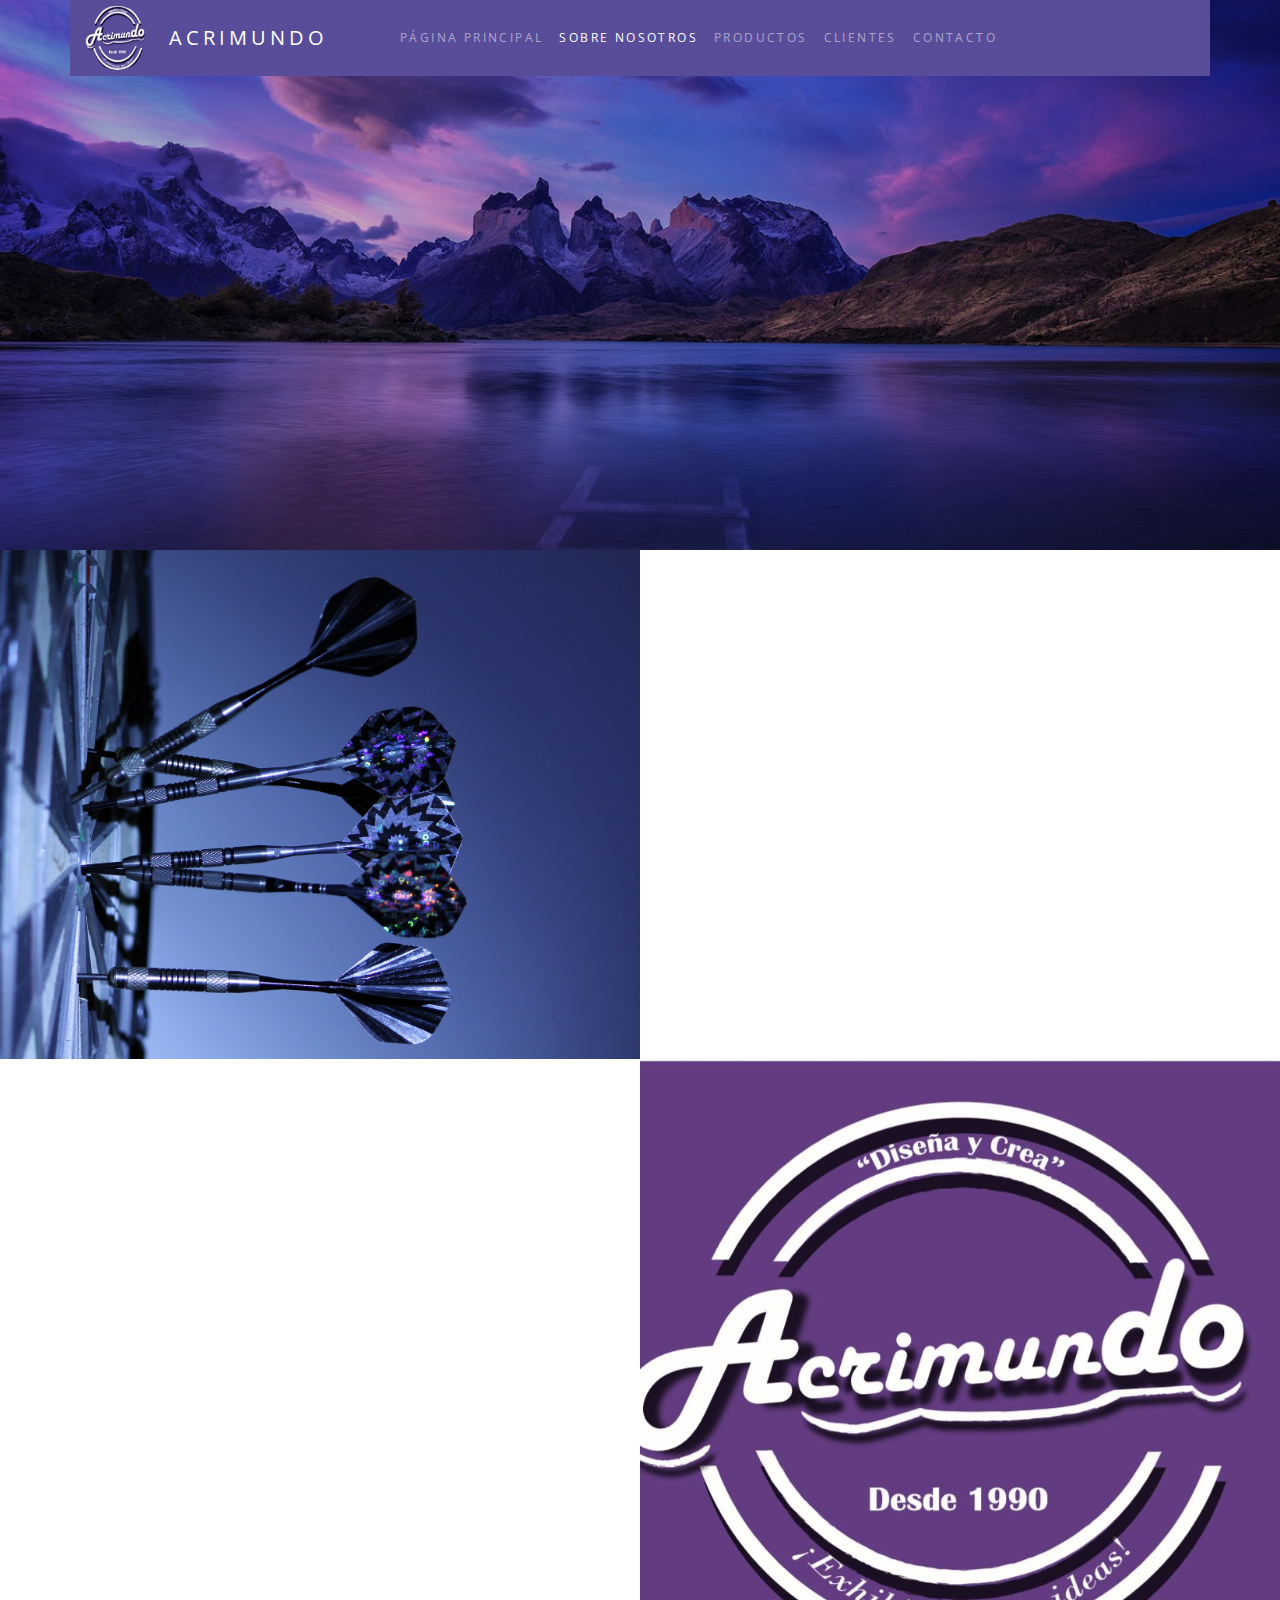
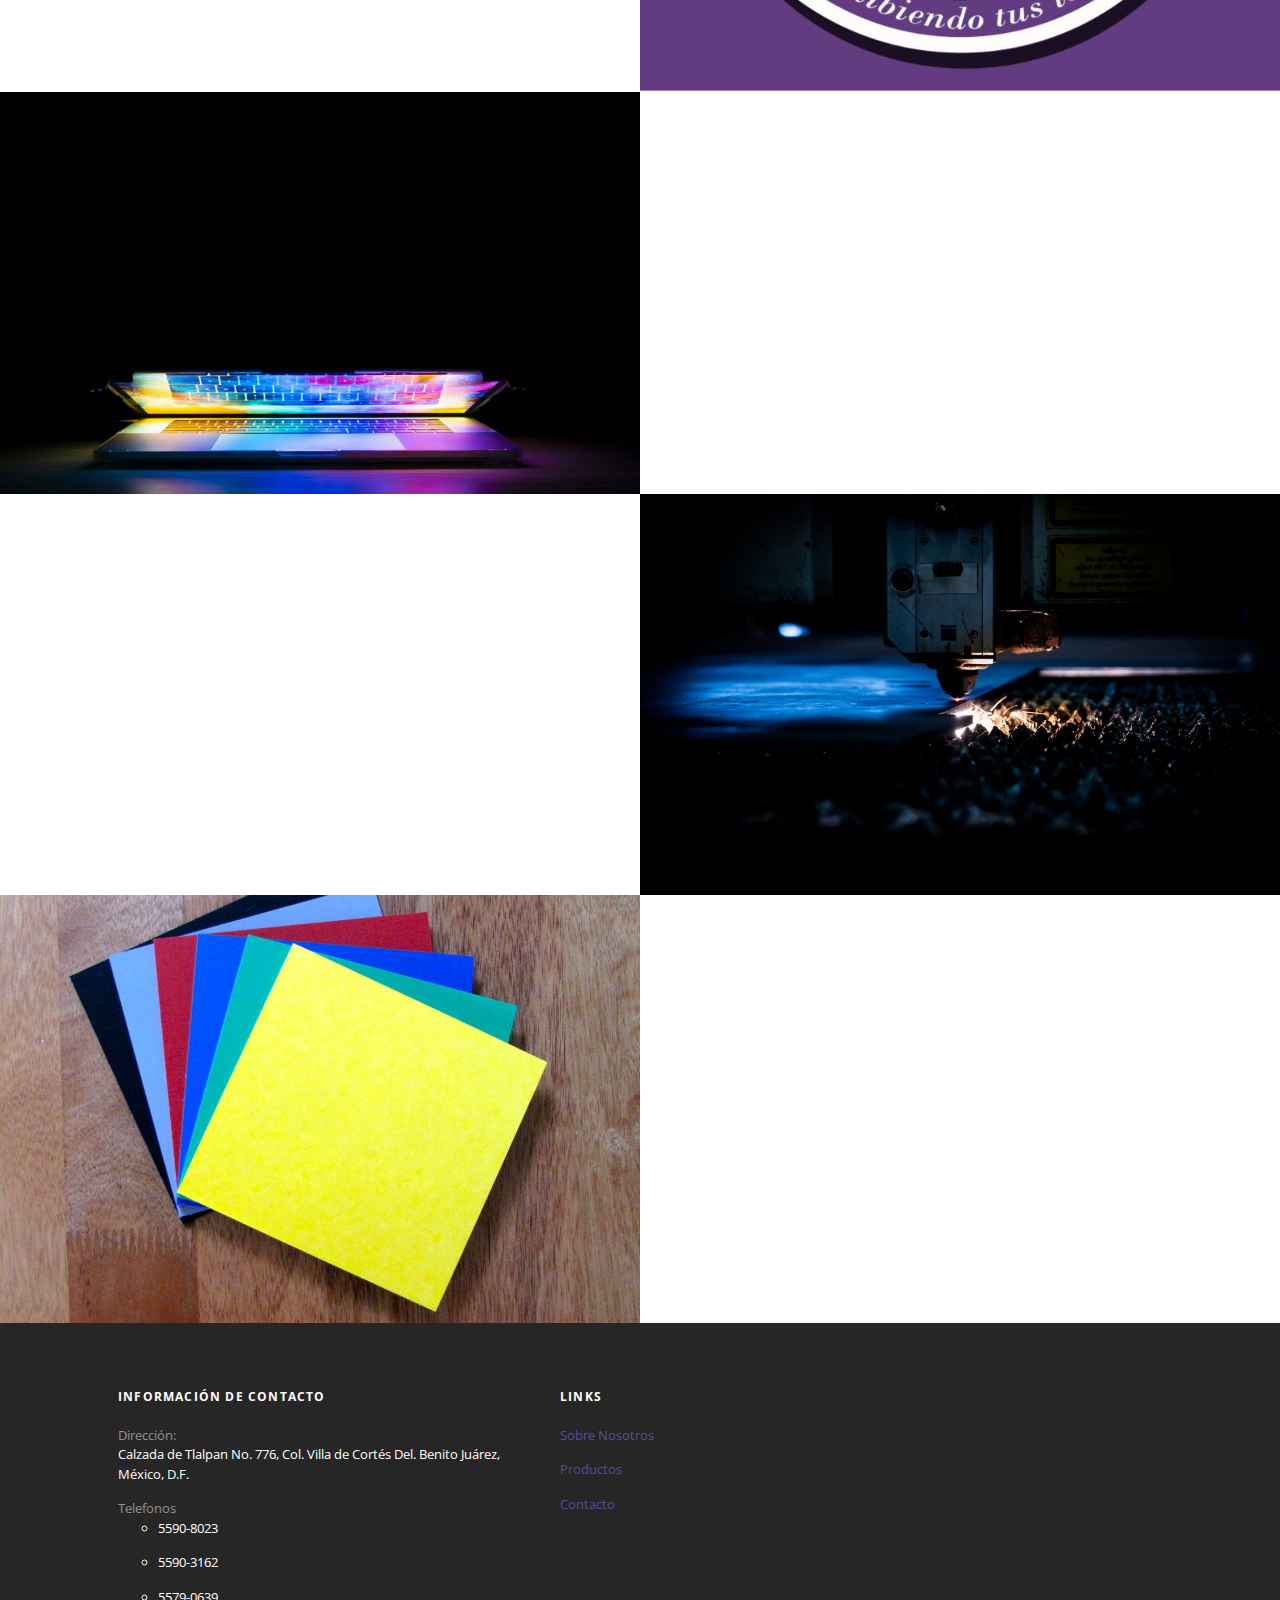
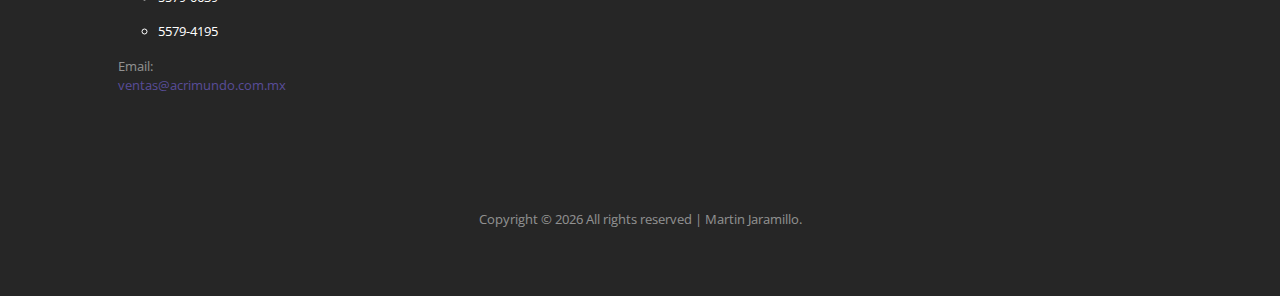
==== about.html @ fe359bb6 "Added" ====
<!doctype html>
<html lang="es">

<head>
  <title>Sobre Nosotros</title>
  <meta charset="utf-8">
  <meta name="viewport" content="width=device-width, initial-scale=1, shrink-to-fit=no">

  <link href="https://fonts.googleapis.com/css?family=Open+Sans:300,400,700,800" rel="stylesheet">

  <link rel="stylesheet" href="css/animate.css">
  <link rel="stylesheet" href="css/owl.carousel.min.css">

  <link rel="stylesheet" href="fonts/ionicons/css/ionicons.min.css">
  <link rel="stylesheet" href="fonts/fontawesome/css/font-awesome.min.css">

  <link rel="stylesheet" href="fonts/flaticon/font/flaticon.css">

  <!-- Theme Style -->
  <link rel="stylesheet" href="css/style.css">

</head>

<body>
  <header role="banner">
    <div class="fixed-top">
      <nav class="navbar navbar-expand-lg navbar-dark bg-dark">
        <div class="container" style="background-color: #594D99;">
          <img src="images/juancho.jpeg" alt="logo" width="64px" height="64px" style="border-radius: 50%;"><a
            class="navbar-brand " href="index.html" style="padding-left: 20px;background-color:  #594D99;">Acrimundo</a>
          <button class="navbar-toggler" type="button" data-toggle="collapse" data-target="#navbarsExample05"
            aria-controls="navbarsExample05" aria-expanded="false" aria-label="Toggle navigation"
            style="background-color: #594D99;">
            <span class="navbar-toggler-icon" style="background-color: #594D99;"></span>
          </button>

          <div class="collapse navbar-collapse" id="navbarsExample05" style="background-color:  #594D99;">
            <ul class="navbar-nav pl-md-5" style="background-color:  #594D99;">
              <li class="nav-item" style="background-color:  #594D99;">
                <a class="nav-link" href="index.html" style="background-color:  #594D99;">Página principal</a>
              </li>
              <li class="nav-item" style="background-color:  #594D99;">
                <a class="nav-link active" href="about.html" style="background-color:  #594D99;">Sobre nosotros</a>
              </li>
              <li class="nav-item" style="background-color: #594D99;">
                <a class="nav-link" href="projects.html" style="background-color: #594D99;">Productos</a>
              </li>

              <li class="nav-item">
                <a class="nav-link" href="blog.html">Clientes</a>
              </li>
              <li class="nav-item">
                <a class="nav-link" href="contact.html">Contacto</a>
              </li>
            </ul>


            <!-- <ul class="navbar-nav ml-auto">
              <li style="color: #594d99;"><a href="#" target="_blank" class="btn btn-primary px-3 py-2">Acrimundo</a>
              </li>
            </ul> -->

          </div>
        </div>
      </nav>
    </div>
  </header>
  <!-- END header -->

  <section class="home-slider inner-page owl-carousel">
    <div class="slider-item" style="background-image: url('images/bubble-circle-clean-clear.jpg');">

      <div class="container">
        <div class="row slider-text align-items-center justify-content-center">
          <div class="col-md-8 text-center col-sm-12 element-animate">
            <h1>Sobre nosotros</h1>
            <p class="mb-5 sub-text">Somos una empresa mexicana con más de 25 años de experiencia en el ramo.</p>
            <!-- <p><a href="#" class="btn btn-white btn-outline-white px-4 py-3">Explore</a></p> -->
          </div>
        </div>
      </div>

    </div>
  </section>
  <!-- END slider -->

  <section>
    <div class="half d-lg-flex d-block">
      <div class="image" style="background-image: url('images/as.jpg')"></div>
      <div class="text text-center element-animate">
        <h3 class="mb-4">Nuestra mision</h3>
        <p class="mb-5">Nuestro objetivo básico es la satisfacción del cliente,
          asegurando que el producto sea único y personalizado, utilizando materiales de primera calidad y procesos
          con la más alta tecnología.

          Con base en los requerimientos específicos, se proponen y elaboran alternativas de diseño, adecuándonos al
          presupuesto y necesidades, tomando en cuenta la gran variedad de materiales con los que trabajamos y
          garantizando siempre la calidad del producto final.</p>
        <p>
      </div>
    </div>

    <div class="half d-lg-flex d-block">
      <div class="image order-2" style="background-image: url('images/logo.jpg')"></div>
      <div class="text text-center element-animate">
        <h3 class="mb-4">Nosotros</h3>
        <p class="mb-5">Durante ese tiempo, hemos evolucionado para adecuarnos a las necesidades de nuestros clientes y
          así poder ofrecerles un mejor servicio, incluso superando sus expectativas en muchas ocasiones.

          En ACRIMUNDO nos dedicamos a la transformación de materiales plásticos, para la elaboración de:
        <ul>
          <li>Diseños personalizados</li>
          <li>Stands</li>
          <li>Exhibidores</li>
          <li>Folleteros</li>
          <li>Podiums</li>
          <li>Displays</li>
          <li>Corte y grabado laser</li>
        </ul>

        </p>

        <!-- <p><a href="#" class="btn btn-primary btn-sm px-3 py-2">Learn More</a></p> -->
      </div>
    </div>
    <div class="half d-lg-flex d-block">
      <div class="image" style="background-image: url('images/keyboard.jpg')"></div>
      <div class="text text-center element-animate">
        <h3 class="mb-4">Personal</h3>
        <p class="mb-5">Contamos con un equipo de diseñadores especializados, que brindan asesoría técnica y estética a
          cada uno de nuestros clientes, además de que el resto de nuestro equipo humano está altamente calificado para
          asesorar, desarrollar e innovar en cada proyecto.</p>
        <p>
      </div>
    </div>
    <div class="half d-lg-flex d-block">
      <div class="image order-2" style="background-image: url('images/lasercut.jpg')"></div>
      <div class="text text-center element-animate">
        <h3 class="mb-4">Equipo</h3>
        <p class="mb-5">En nuestros procesos de transformación efectuamos cortes con sierra láser, router de control
          numérico y doblado; además de realizar impresión en serigrafía, vinilo adherible y grabado con láser.
        </p>
        <!-- <p><a href="#" class="btn btn-primary btn-sm px-3 py-2">Learn More</a></p> -->
      </div>
    </div>
    <div class="half d-lg-flex d-block">
      <div class="image" style="background-image: url('images/acrilicosjuancho.jpeg')"></div>
      <div class="text text-center element-animate">
        <h3 class="mb-4">Materiales</h3>
        <p class="mb-5">También somos distribuidores de materiales como Acrílico, PVC Espumado (Sintra y Trovicel),
          Pet-G, Estirenos, Coroplast, Permatones, Policarbonatos, MDF, Laminado de Aluminio, Tubos y Varillas de
          Acrílico y Adhesivos; de los cuales manejamos una amplia variedad de espesores y colores.</p>
        <p>
      </div>
    </div>

  </section>
  <footer class="site-footer" role="contentinfo">
    <div class="container">
      <div class="row mb-5">

        <div class="col-md-5 mb-5 pl-md-5">
          <h3>Información de contacto</h3>
          <ul class="list-unstyled footer-link">
            <li class="d-block">
              <span class="d-block">Dirección:</span>
              <span class="text-white">Calzada de Tlalpan No. 776,
                Col. Villa de Cortés
                Del. Benito Juárez, México, D.F.</span></li>
            <li class="d-block"><span class="d-block">Telefonos</span><span class="text-white">
                <ul>
                  <li>5590-8023</li>
                  <li>5590-3162</li>
                  <li>5579-0639</li>
                  <li>5579-4195</li>
                </ul>
              </span>
            </li>
            <li class="d-block"><span class="d-block">Email:</span><span class="text-white"><a href="mailto:ventas@acrimundo.com.mx">ventas@acrimundo.com.mx</a></span>
            </li>
          </ul>
        </div>
        <div class="col-md-3 mb-5">
          <h3>Links</h3>
          <ul class="list-unstyled footer-link">
            <li><a href="about.html">Sobre Nosotros</a></li>
            <li><a href="projects.html">Productos</a></li>
            <li><a href="contact.html">Contacto</a></li>
          </ul>
        </div>
        <div class="col-md-3">

        </div>
      </div>
      <div class="row">
        <div class="col-12 text-md-center text-left">
          <p>
            <!-- Link back to Colorlib can't be removed. Template is licensed under CC BY 3.0. -->
            Copyright &copy;
            <script>
              document.write(new Date().getFullYear());
            </script> All rights reserved | Martin Jaramillo.
            <!-- Link back to Colorlib can't be removed. Template is licensed under CC BY 3.0. -->
          </p>
        </div>
      </div>
    </div>
  </footer>
  <!-- END footer -->

  <!-- loader -->
  <div id="loader" class="show fullscreen"><svg class="circular" width="48px" height="48px">
      <circle class="path-bg" cx="24" cy="24" r="22" fill="none" stroke-width="4" stroke="#eeeeee" />
      <circle class="path" cx="24" cy="24" r="22" fill="none" stroke-width="4" stroke-miterlimit="10"
        stroke="#f4b214" /></svg></div>

  <script src="js/jquery-3.2.1.min.js"></script>
  <script src="js/popper.min.js"></script>
  <script src="js/bootstrap.min.js"></script>
  <script src="js/owl.carousel.min.js"></script>
  <script src="js/jquery.waypoints.min.js"></script>
  <script src="js/main.js"></script>
</body>

</html>
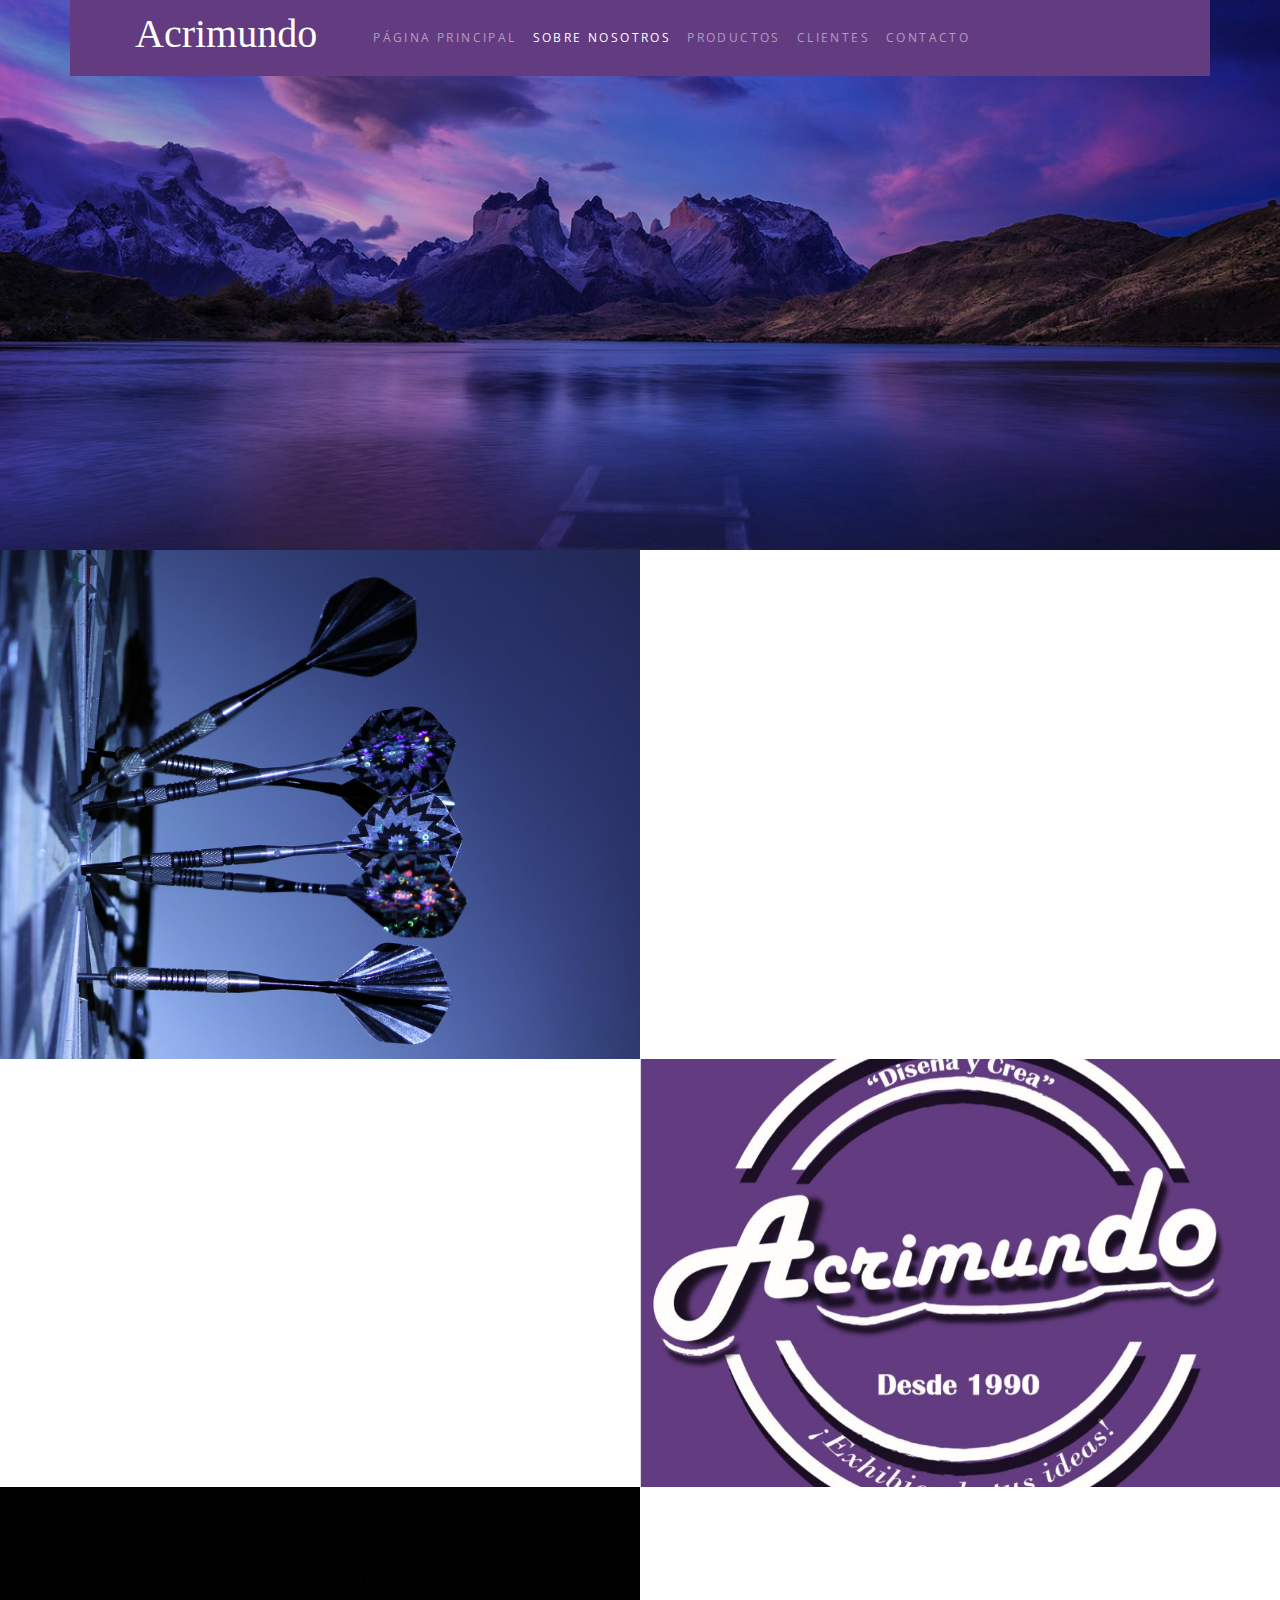
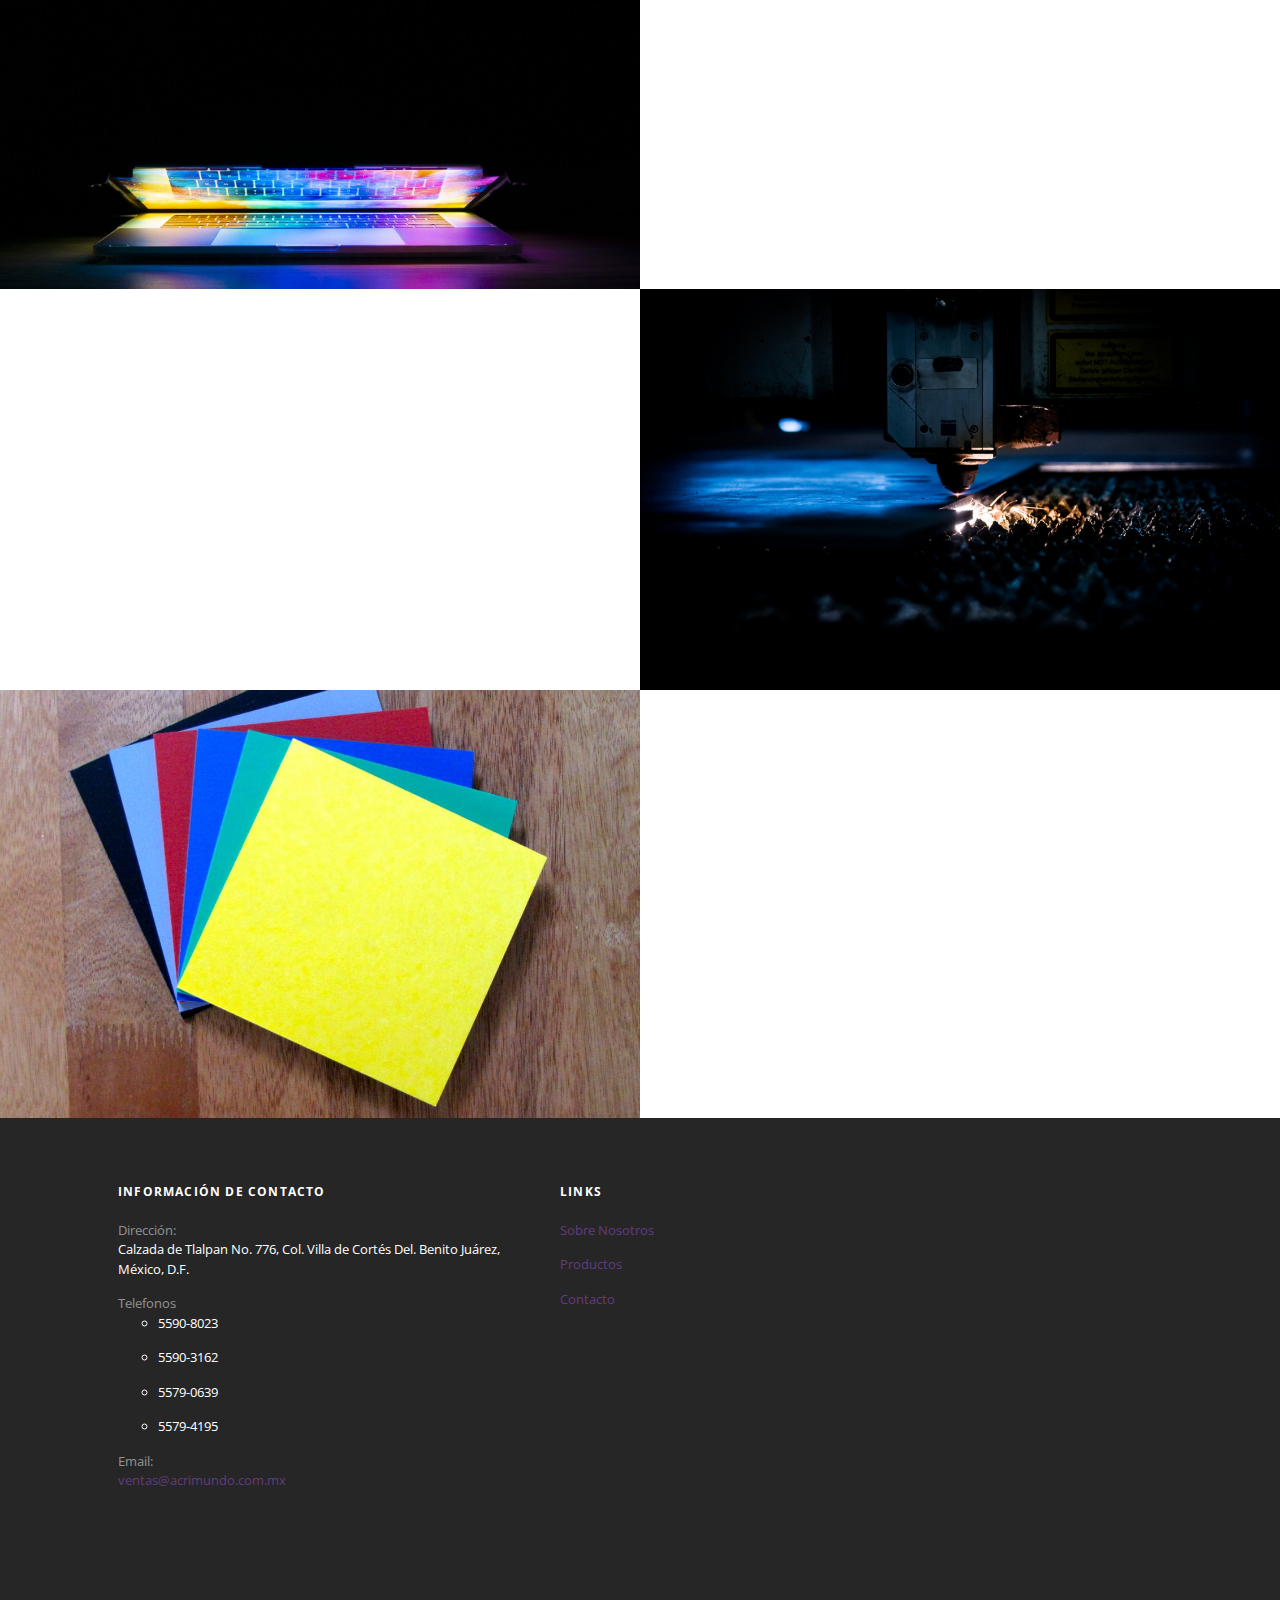
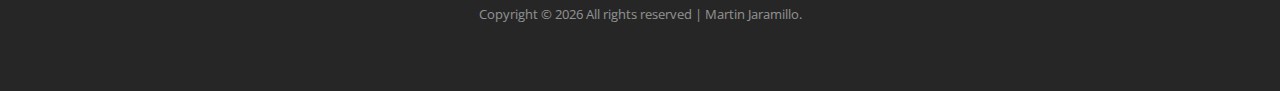
==== commit 6790255a: "Final version" ====
--- a/about.html
+++ b/about.html
@@ -25,25 +25,28 @@
   <header role="banner">
     <div class="fixed-top">
       <nav class="navbar navbar-expand-lg navbar-dark bg-dark">
-        <div class="container" style="background-color: #594D99;">
-          <img src="images/juancho.jpeg" alt="logo" width="64px" height="64px" style="border-radius: 50%;"><a
-            class="navbar-brand " href="index.html" style="padding-left: 20px;background-color:  #594D99;">Acrimundo</a>
+        <div class="container" style="background-color: #633b81;">
+          <a href="index.html"><h1 style="font-family: Brush Script MT, cursive; font-style: normal; font-variant: normal; color: white; font: xx-large; padding-left: 50px;">
+            Acrimundo</h1></a>
           <button class="navbar-toggler" type="button" data-toggle="collapse" data-target="#navbarsExample05"
             aria-controls="navbarsExample05" aria-expanded="false" aria-label="Toggle navigation"
-            style="background-color: #594D99;">
-            <span class="navbar-toggler-icon" style="background-color: #594D99;"></span>
+            style="background-color: #633b81;">
+          <button class="navbar-toggler" type="button" data-toggle="collapse" data-target="#navbarsExample05"
+            aria-controls="navbarsExample05" aria-expanded="false" aria-label="Toggle navigation"
+            style="background-color: #633b81;">
+            <span class="navbar-toggler-icon" style="background-color: #633b81;"></span>
           </button>
 
-          <div class="collapse navbar-collapse" id="navbarsExample05" style="background-color:  #594D99;">
-            <ul class="navbar-nav pl-md-5" style="background-color:  #594D99;">
-              <li class="nav-item" style="background-color:  #594D99;">
-                <a class="nav-link" href="index.html" style="background-color:  #594D99;">Página principal</a>
-              </li>
-              <li class="nav-item" style="background-color:  #594D99;">
-                <a class="nav-link active" href="about.html" style="background-color:  #594D99;">Sobre nosotros</a>
-              </li>
-              <li class="nav-item" style="background-color: #594D99;">
-                <a class="nav-link" href="projects.html" style="background-color: #594D99;">Productos</a>
+          <div class="collapse navbar-collapse" id="navbarsExample05" style="background-color:  #633b81;">
+            <ul class="navbar-nav pl-md-5" style="background-color:  #633b81;">
+              <li class="nav-item" style="background-color:  #633b81;">
+                <a class="nav-link" href="index.html" style="background-color:  #633b81;">Página principal</a>
+              </li>
+              <li class="nav-item" style="background-color:  #633b81;">
+                <a class="nav-link active" href="about.html" style="background-color:  #633b81;">Sobre nosotros</a>
+              </li>
+              <li class="nav-item" style="background-color: #633b81;">
+                <a class="nav-link" href="projects.html" style="background-color: #633b81;">Productos</a>
               </li>
 
               <li class="nav-item">
@@ -56,7 +59,7 @@
 
 
             <!-- <ul class="navbar-nav ml-auto">
-              <li style="color: #594d99;"><a href="#" target="_blank" class="btn btn-primary px-3 py-2">Acrimundo</a>
+              <li style="color: #633b81;"><a href="#" target="_blank" class="btn btn-primary px-3 py-2">Acrimundo</a>
               </li>
             </ul> -->
 
@@ -107,16 +110,7 @@
         <p class="mb-5">Durante ese tiempo, hemos evolucionado para adecuarnos a las necesidades de nuestros clientes y
           así poder ofrecerles un mejor servicio, incluso superando sus expectativas en muchas ocasiones.
 
-          En ACRIMUNDO nos dedicamos a la transformación de materiales plásticos, para la elaboración de:
-        <ul>
-          <li>Diseños personalizados</li>
-          <li>Stands</li>
-          <li>Exhibidores</li>
-          <li>Folleteros</li>
-          <li>Podiums</li>
-          <li>Displays</li>
-          <li>Corte y grabado laser</li>
-        </ul>
+          En ACRIMUNDO nos dedicamos a la transformación de materiales plásticos.
 
         </p>
 
@@ -148,8 +142,9 @@
       <div class="text text-center element-animate">
         <h3 class="mb-4">Materiales</h3>
         <p class="mb-5">También somos distribuidores de materiales como Acrílico, PVC Espumado (Sintra y Trovicel),
-          Pet-G, Estirenos, Coroplast, Permatones, Policarbonatos, MDF, Laminado de Aluminio, Tubos y Varillas de
-          Acrílico y Adhesivos; de los cuales manejamos una amplia variedad de espesores y colores.</p>
+          Petg, Estirenos, Coroplast, Permatones, Policarbonatos, MDF, Laminado de Aluminio, Tubos y Varillas de
+          Acrílico y Adhesivos; de los cuales manejamos una amplia variedad de espesores y colores.
+         </p>
         <p>
       </div>
     </div>
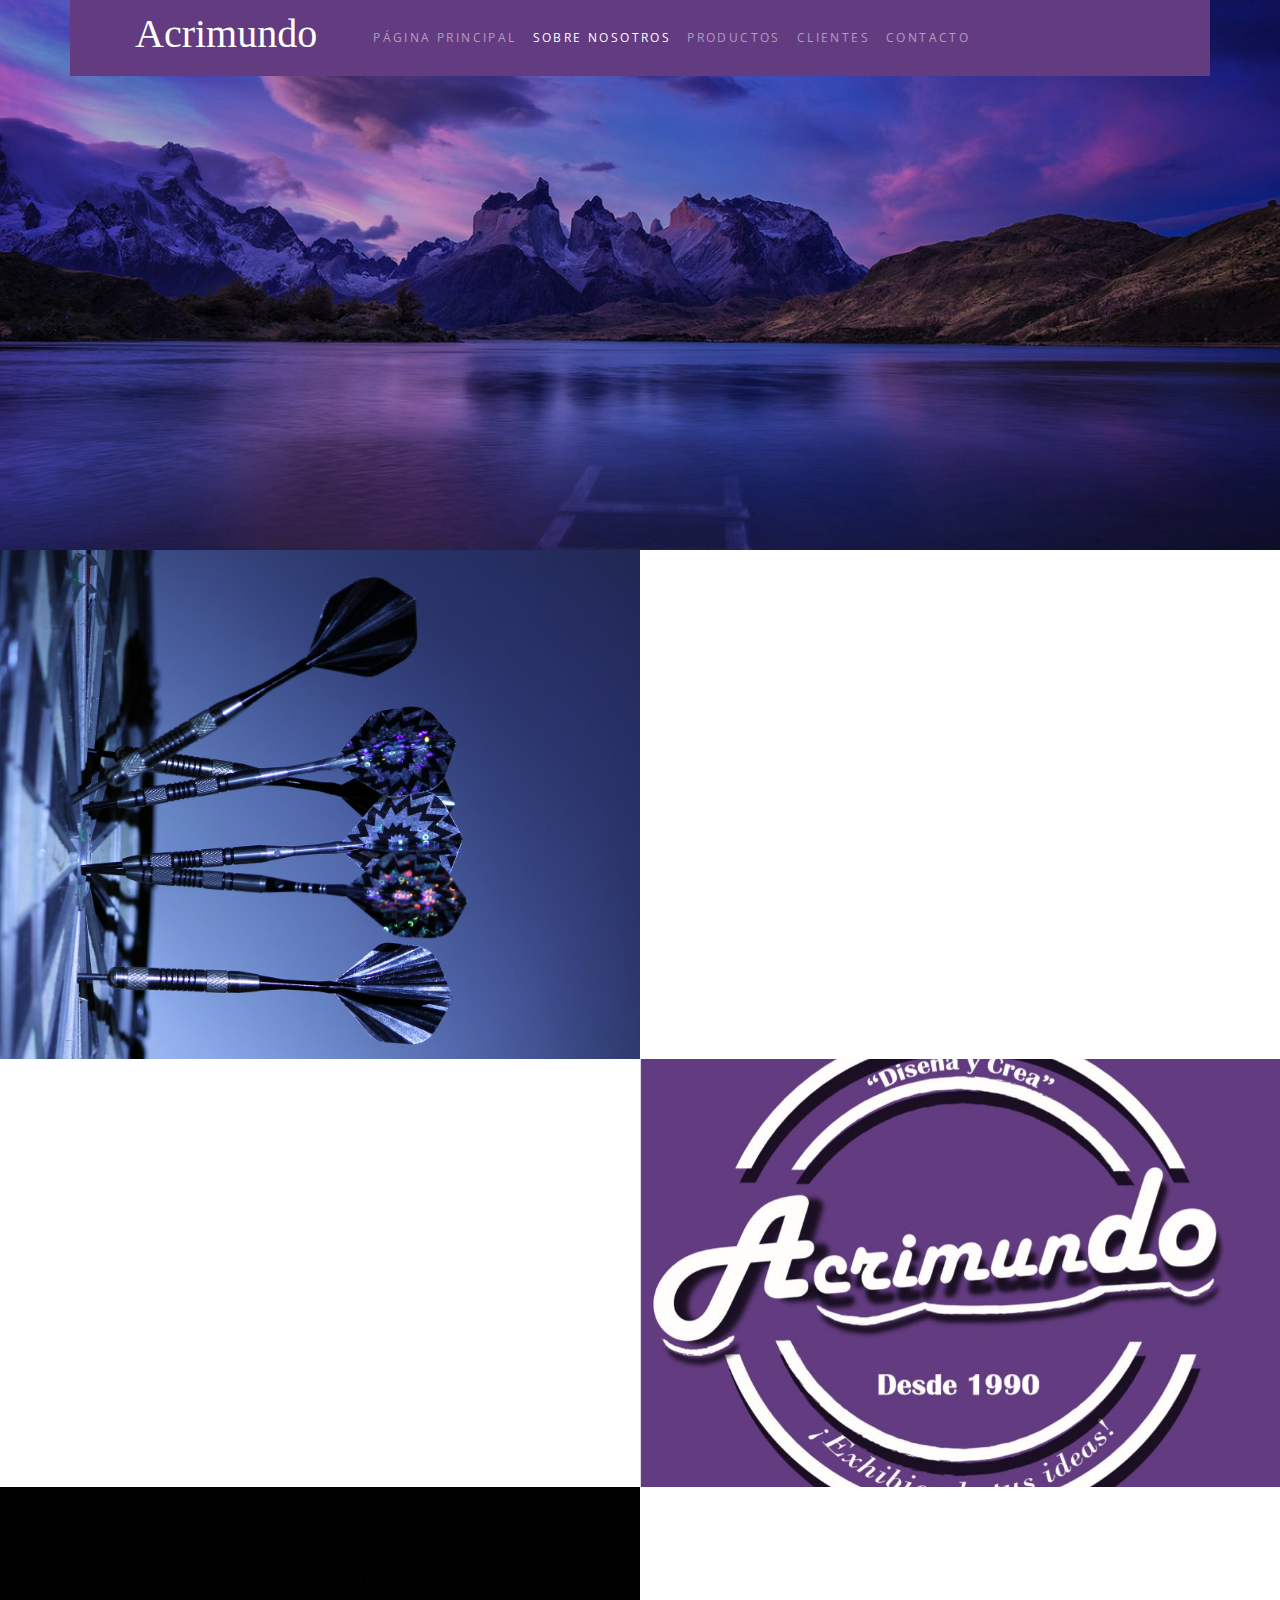
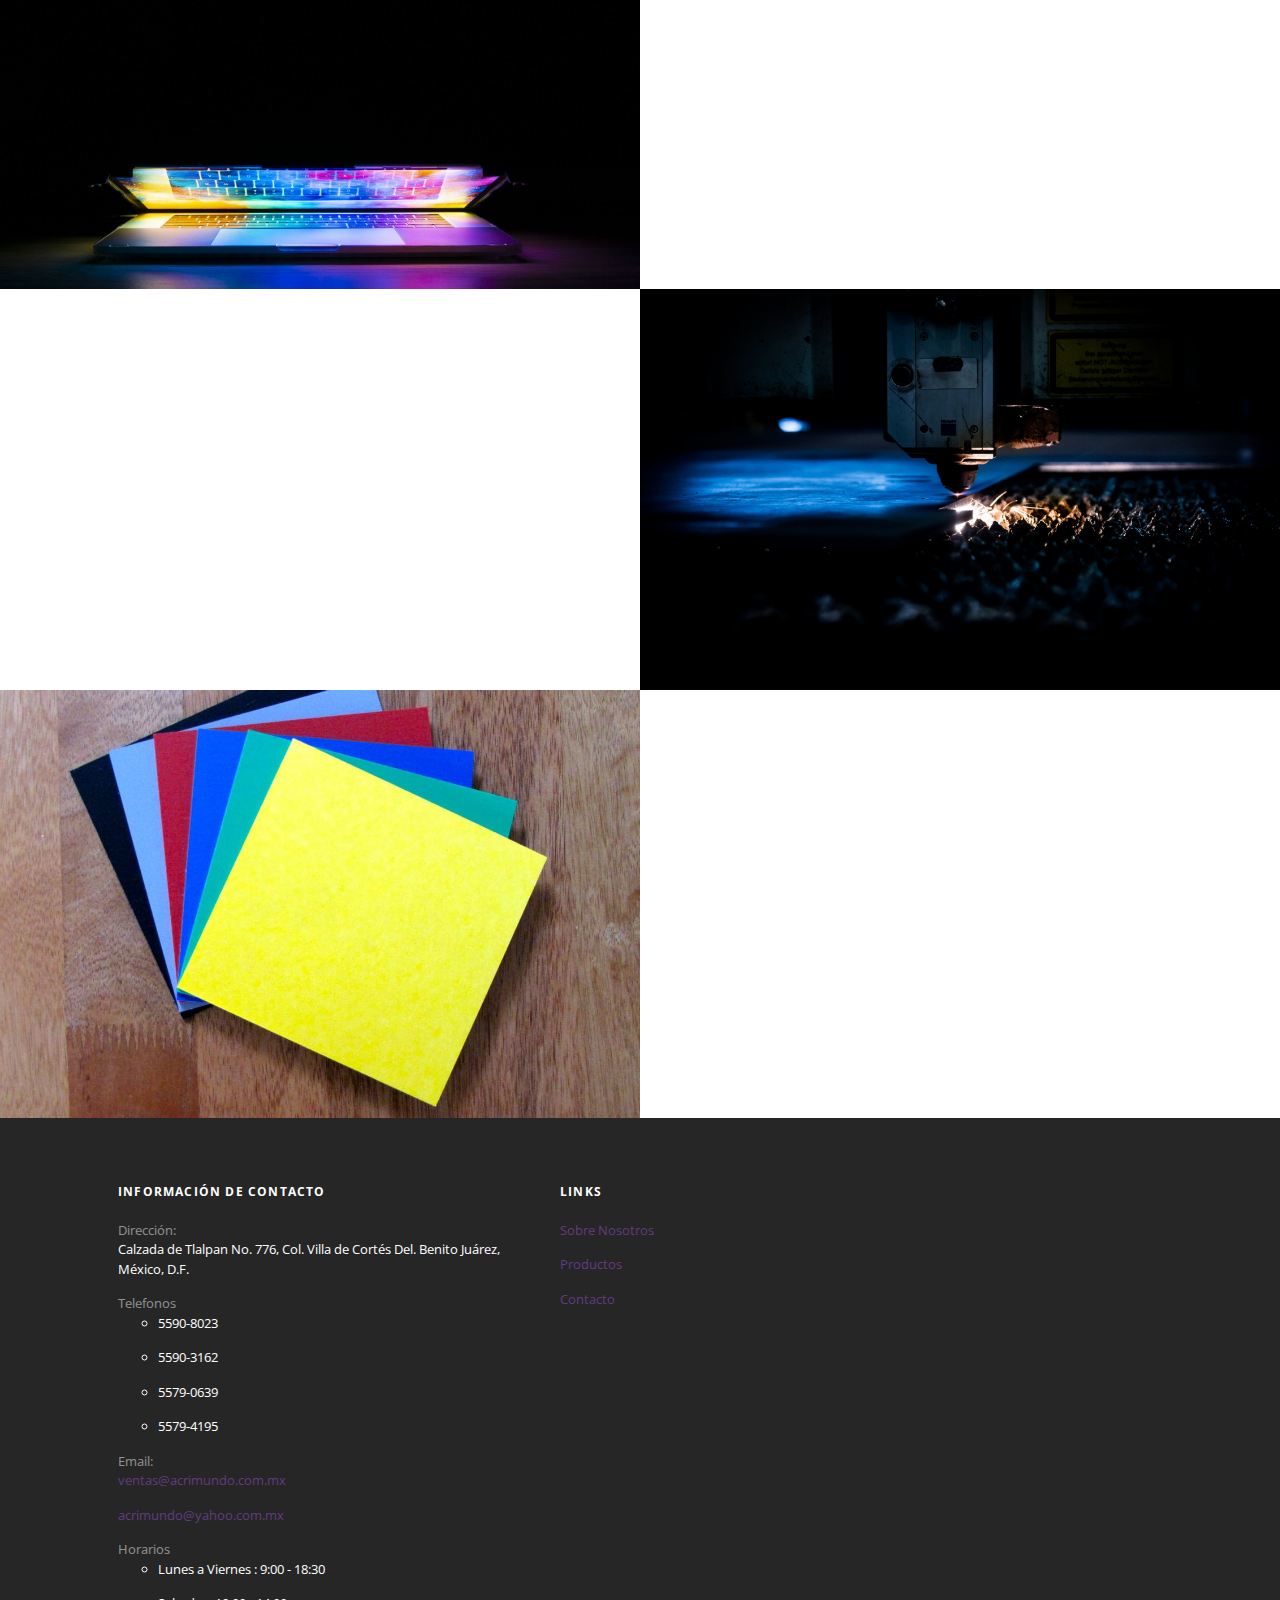
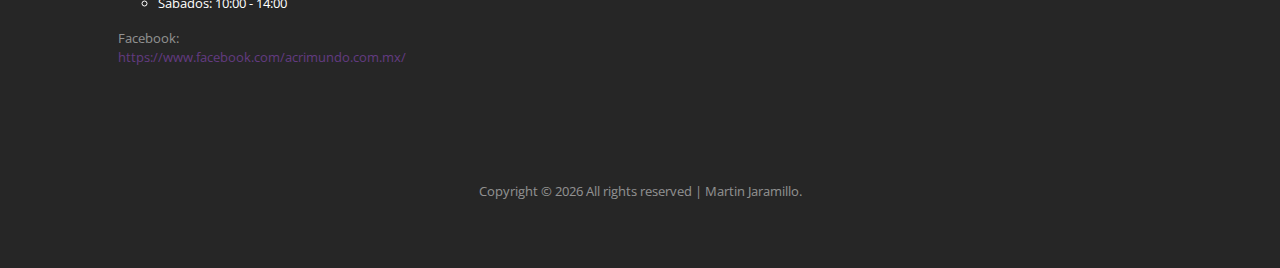
==== commit cd78cc9f: "Done" ====
--- a/about.html
+++ b/about.html
@@ -171,8 +171,28 @@
                 </ul>
               </span>
             </li>
-            <li class="d-block"><span class="d-block">Email:</span><span class="text-white"><a href="mailto:ventas@acrimundo.com.mx">ventas@acrimundo.com.mx</a></span>
-            </li>
+            <li class="d-block"><span class="d-block">Email:</span><span class="text-white"><a
+                  href="mailto:ventas@acrimundo.com.mx">ventas@acrimundo.com.mx</a></span>
+            </li>
+            <li class="d-block"><span class="text-white"><a
+                  href="mailto:ventas@acrimundo.com.mx">acrimundo@yahoo.com.mx</a></span>
+            </li>
+            <li class="d-block"><span class="d-block">Horarios</span><span class="text-white">
+                <ul>
+                  <li>
+                    Lunes a Viernes : 9:00 - 18:30
+                  </li>
+                  <li>
+                    Sabados: 10:00 - 14:00
+                  </li>
+                </ul>
+              </span>
+            </li>
+            <li class="d-block"><span class="d-block">Facebook:</span><span class="text-white"><a href="https://www.facebook.com/acrimundo.com.mx/"
+              target="_blank">
+              https://www.facebook.com/acrimundo.com.mx/
+            </a></span>
+        </li>
           </ul>
         </div>
         <div class="col-md-3 mb-5">
